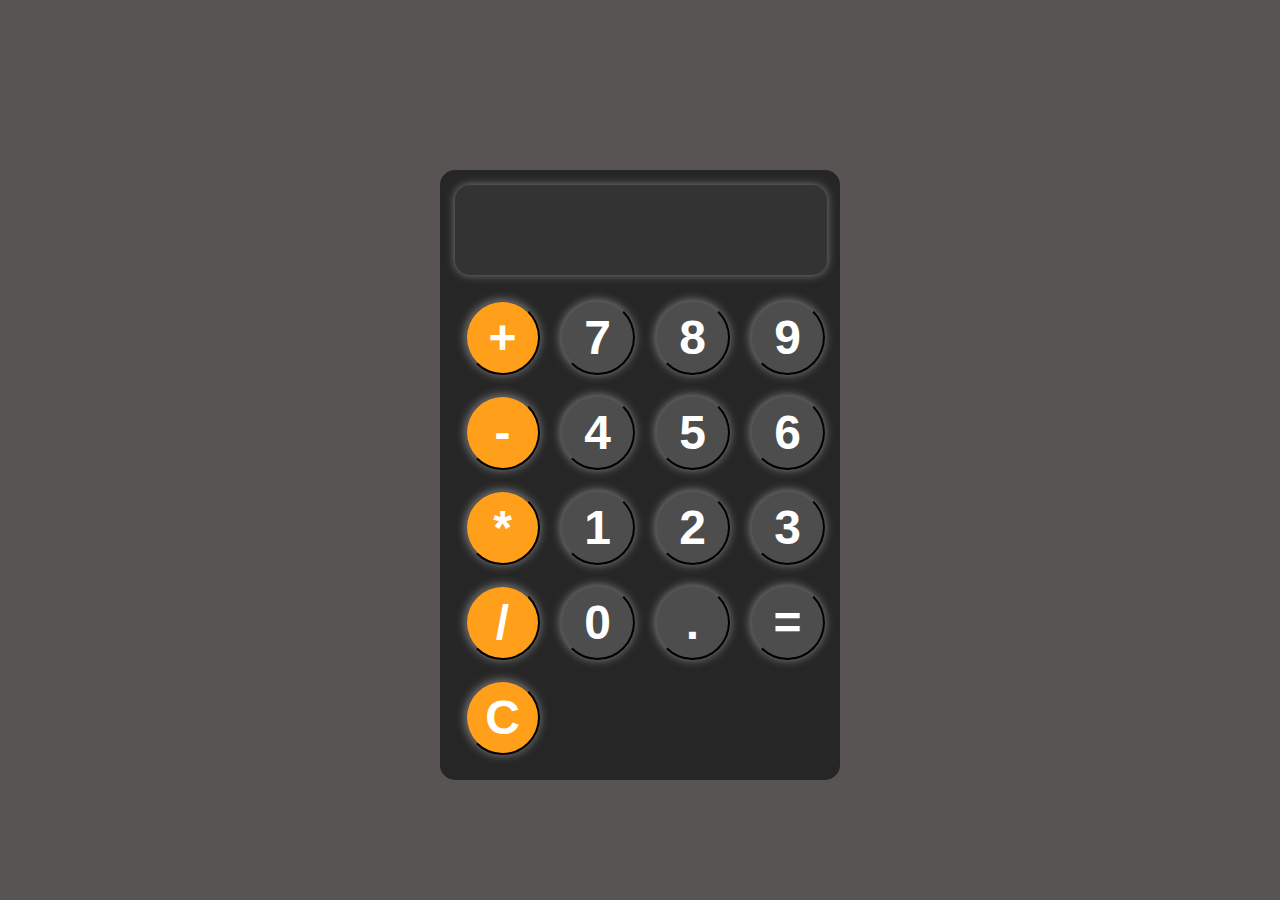
==== index.html @ 2817e2f1 "Update and rename index (2).html to index.html" ====
<!DOCTYPE html>
<html lang="en">
<head>
    <meta charset="UTF-8">
    <meta name="viewport" content="width=device-width, initial-scale=1.0">
    <title>Calculator</title>
    <link rel="stylesheet" href="style1.css"
</head>
<body>
    <div id="calculator">
       <input id="display" readonly>
       <div id="keys">
           <button onclick="appendToDisplay('+')" id="btn" class="operator">+</button>
           <button onclick="appendToDisplay('7')"id="btn" >7</button>
           <button onclick="appendToDisplay('8')"id="btn" >8</button>
            <button onclick="appendToDisplay('9')"id="btn" >9</button>
            <button onclick="appendToDisplay('-')"id="btn" class="operator">-</button>
            <button onclick="appendToDisplay('4')"id="btn" >4</button>
            <button onclick="appendToDisplay('5')"id="btn" >5</button>
            <button onclick="appendToDisplay('6')"id="btn" >6</button>
            <button onclick="appendToDisplay('*')"id="btn" class="operator">*</button>
            <button onclick="appendToDisplay('1')"id="btn" >1</button>
            <button onclick="appendToDisplay('2')"id="btn" >2</button>
            <button onclick="appendToDisplay('3')"id="btn" >3</button>
            <button onclick="appendToDisplay('/')"id="btn" class="operator">/</button>
            <button onclick="appendToDisplay('0')"id="btn" >0</button>
            <button onclick="appendToDisplay('.')"id="btn" >.</button>
            <button onclick="calculate()"id="btn" >=</button>
            <button onclick="cleardisplay()"id="btn" class="operator">C</button>
       </div>
       <script src="index.js"></script>
    </div>
</body>
</html>
---- style1.css ----
body{
    margin:0;
    display:flex;
    justify-content: center;
    align-items: center;
    height:100vh;
    background-color: hsl(0, 3%, 34%);
}
#calculator{
    font-family: Arial, Helvetica, sans-serif;
    background-color: hsl(0, 0%, 15%);
    border-radius: 15px;
    max-width:400px;
    max-height:613px;
    overflow: hidden;
    margin-top: 50px;
}
#display{
    width:332px;
    border-radius: 15px;
    margin-left: 15px;
    margin-top: 15px;
    height: 50px;
    padding:20px;
    font-size: 5rem;
    text-align: left;
    border: none;
    background-color: hsl(0, 0%, 20%);
    box-shadow:0px 0px 10px grey;
    color:white;
}
#keys{
    display:grid;
    grid-template-columns: repeat(4,2fr);
    gap:20px;
    padding:25px;
}
button{
    width:75px;
    height:75px;
    border-radius:50px;
     
    background-color: hsl(0,0%,30%);
    color:white;
    font-size: 3rem;
    font-weight: bold;
    cursor:pointer;
}
button:hover{
    background-color: hsl(0, 0%, 40%);
}
button:active{
    background-color: hsl(0, 0%, 50%);
}
.operator:hover{
    background-color: hsl(35, 100%, 65%);
}
.operator{
    background-color: hsl(35, 100%, 55%);
}
.operator:active{
    background-color: hsl(35, 100%, 75%);
}
#btn{
    box-shadow:0px 0px 10px grey;
}
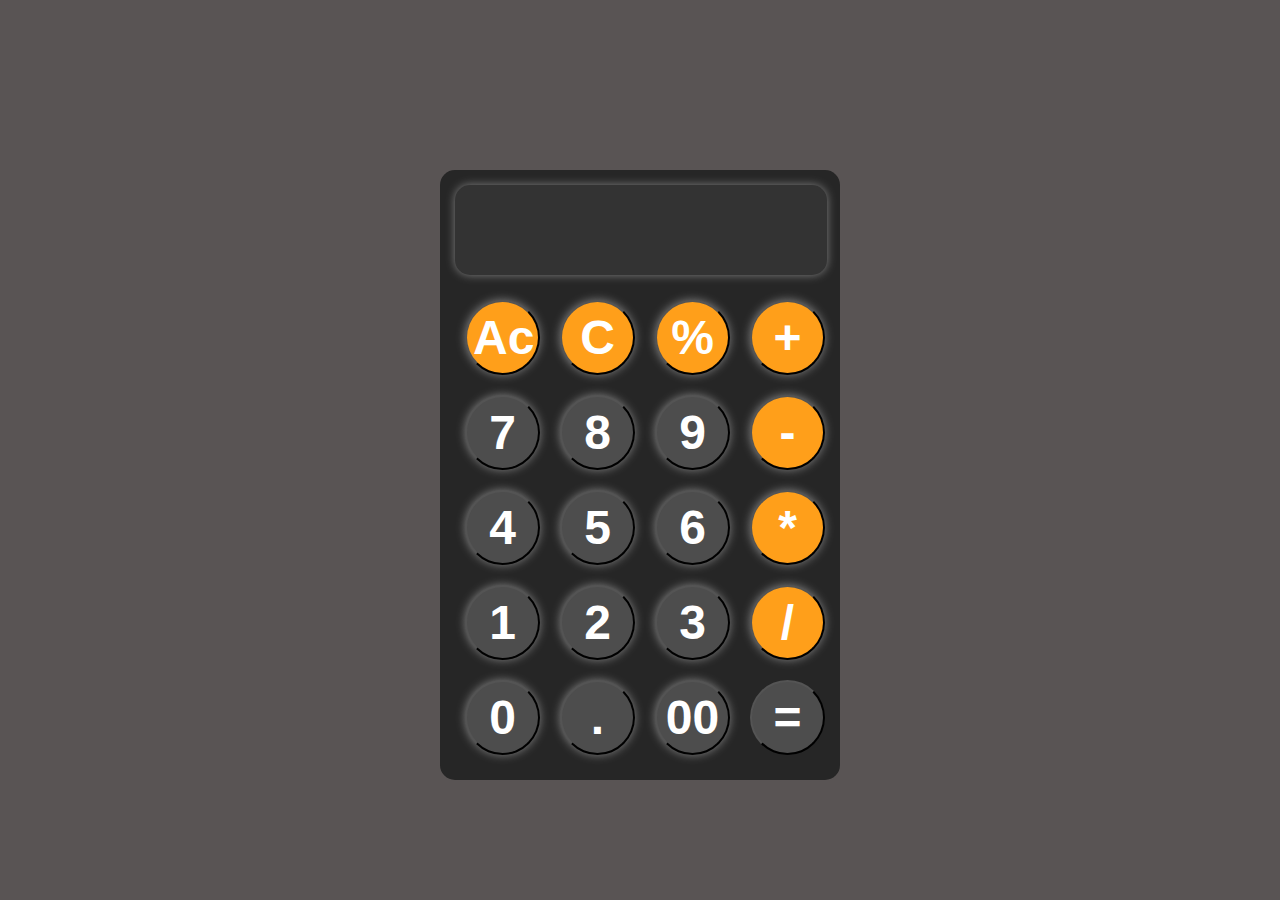
==== commit 0701daad: "Update index.html" ====
--- a/index.html
+++ b/index.html
@@ -10,6 +10,9 @@
     <div id="calculator">
        <input id="display" readonly>
        <div id="keys">
+           <button onclick="cleardisplay()"id="btn" class="operator">Ac</button>
+           <button onclick="deleteLast()" id="btn" class="operator">C</button>
+           <button onclick="appendToDisplay('%')"id="btn" class="operator">%</button>
            <button onclick="appendToDisplay('+')" id="btn" class="operator">+</button>
            <button onclick="appendToDisplay('7')"id="btn" >7</button>
            <button onclick="appendToDisplay('8')"id="btn" >8</button>
@@ -25,10 +28,15 @@
             <button onclick="appendToDisplay('/')"id="btn" class="operator">/</button>
             <button onclick="appendToDisplay('0')"id="btn" >0</button>
             <button onclick="appendToDisplay('.')"id="btn" >.</button>
-            <button onclick="calculate()"id="btn" >=</button>
-            <button onclick="cleardisplay()"id="btn" class="operator">C</button>
+            <button onclick="appendToDisplay('00')"id="btn" >00</button>
+            <button onclick="calculate()"id="btn1" >=</button>
+          
        </div>
        <script src="index.js"></script>
     </div>
 </body>
 </html>
+       <script src="index.js"></script>
+    </div>
+</body>
+</html>
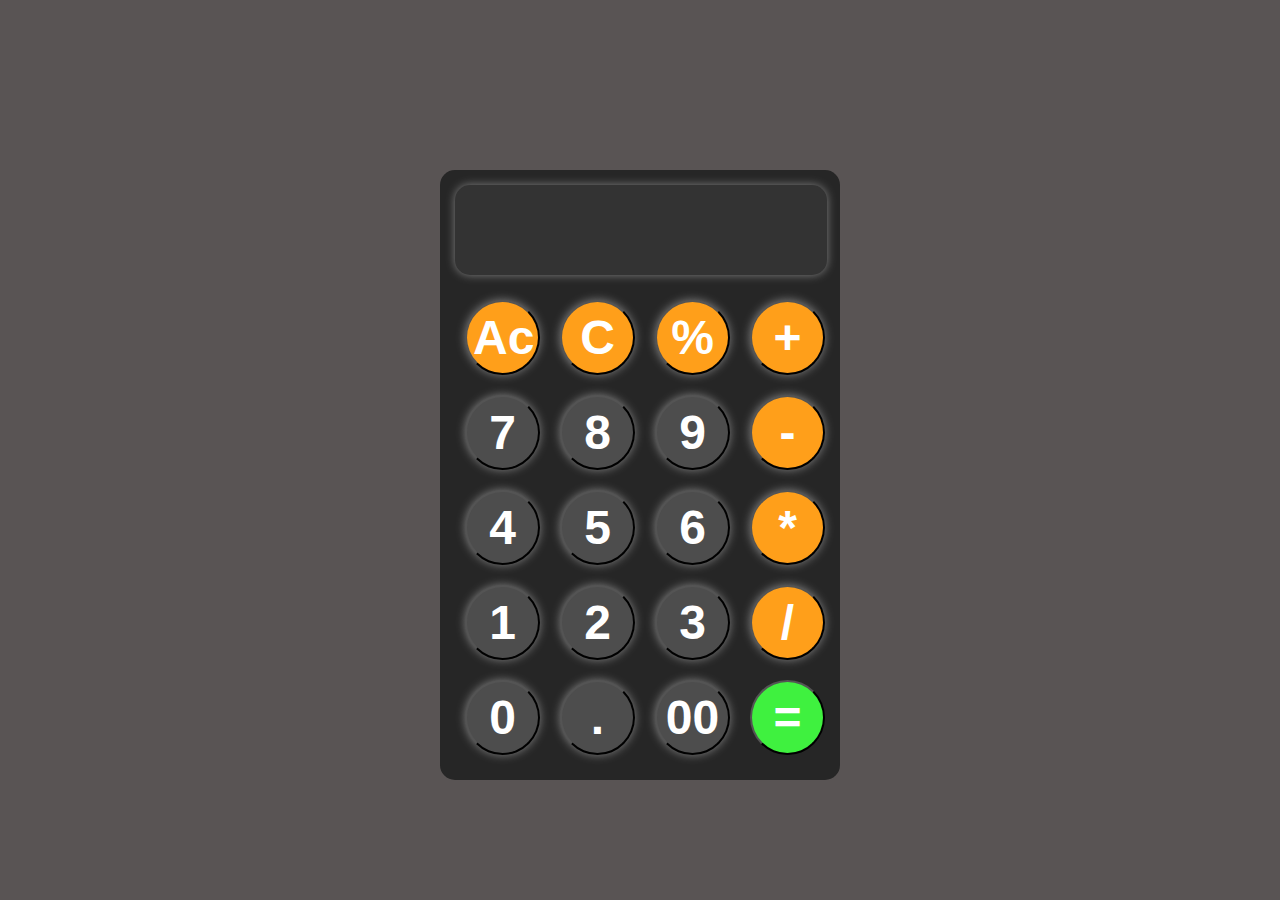
==== commit efb6a272: "Update index.html" ====
--- a/index.html
+++ b/index.html
@@ -4,7 +4,7 @@
     <meta charset="UTF-8">
     <meta name="viewport" content="width=device-width, initial-scale=1.0">
     <title>Calculator</title>
-    <link rel="stylesheet" href="style1.css"
+    <link rel="stylesheet" href="style.css"
 </head>
 <body>
     <div id="calculator">
--- a/style.css
+++ b/style.css
@@ -0,0 +1,71 @@
+body{
+    margin:0;
+    display:flex;
+    justify-content: center;
+    align-items: center;
+    height:100vh;
+    background-color: hsl(0, 3%, 34%);
+}
+#calculator{
+    font-family: Arial, Helvetica, sans-serif;
+    background-color: hsl(0, 0%, 15%);
+    border-radius: 15px;
+    max-width:400px;
+    max-height:613px;
+    overflow: hidden;
+    margin-top: 50px;
+}
+#display{
+    width:332px;
+    border-radius: 15px;
+    margin-left: 15px;
+    margin-top: 15px;
+    height: 50px;
+    padding:20px;
+    font-size: 5rem;
+    text-align: left;
+    border: none;
+    background-color: hsl(0, 0%, 20%);
+    box-shadow:0px 0px 10px grey;
+    color:white;
+}
+#keys{
+    display:grid;
+    grid-template-columns: repeat(4,2fr);
+    gap:20px;
+    padding:25px;
+}
+button{
+    width:75px;
+    height:75px;
+    border-radius:50px;
+     
+    background-color: hsl(0,0%,30%);
+    color:white;
+    font-size: 3rem;
+    font-weight: bold;
+    cursor:pointer;
+}
+button:hover{
+    background-color: hsl(0, 0%, 40%);
+}
+button:active{
+    background-color: hsl(0, 0%, 50%);
+}
+.operator:hover{
+    background-color: hsl(35, 100%, 65%);
+}
+.operator{
+    background-color: hsl(35, 100%, 55%);
+}
+.operator:active{
+    background-color: hsl(35, 100%, 75%);
+}
+#btn{
+    box-shadow:0px 0px 10px grey;
+}
+#btn1{
+    background-color: rgb(63, 241, 63);
+}
+
+    
